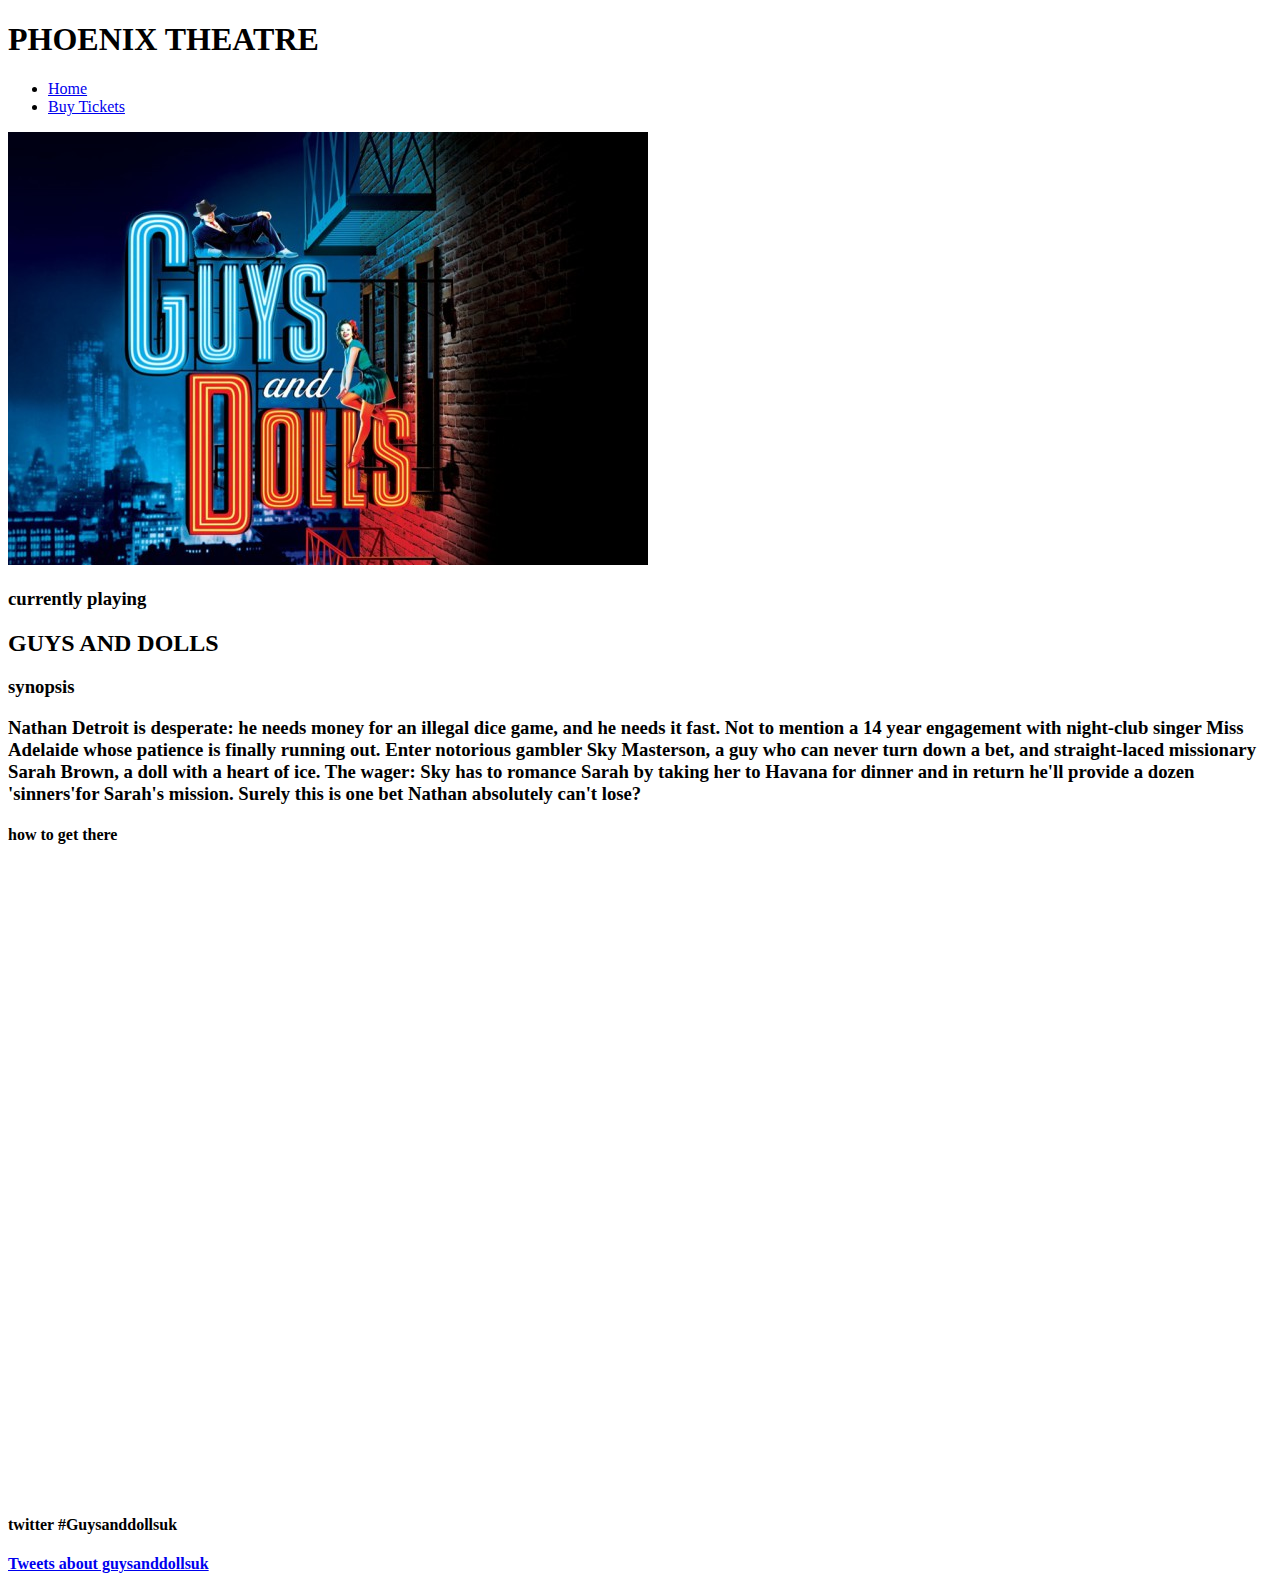
==== templates/PHOENIX.html @ d473305e "upload" ====
<!doctype html>
<head>
	<link rel="stylesheet" type="text/css" href="../static/style/phoenix.css">
<meta name="viewport" content="initial-scale=1.0">
    <meta charset="utf-8">
	<header>
		<title>PHOENIX</title>

		<h1>PHOENIX THEATRE</h1>
	<div class="topcorner">
		<ul li>
			<li><a href="index.html">Home</a></li>
			<li><a target="_blank" href="http://www.atgtickets.com/shows/guys-and-dolls/phoenix-theatre/">Buy Tickets</a></li>
		</ul li>
	</div>	
	</header>
</head>

<body>
	<div class="wrap">
	<div class= "picfix">
		<img src="../static/images/guys.jpg">
	</div>
	<div class="what">
		<h3>currently playing</h3>
			<h2>GUYS AND DOLLS</h2>
	</div>
	<div class="about">
		<h3>synopsis<h3>
			<p>Nathan Detroit is desperate: he needs money for an illegal dice game, and he needs it fast. Not to mention a 14 year engagement with night-club singer Miss Adelaide whose patience is finally running out. Enter notorious gambler Sky Masterson, a guy who can never turn down a bet, and straight-laced missionary Sarah Brown, a doll with a heart of ice. The wager: Sky has to romance Sarah by taking her to Havana for dinner and in return he'll provide a dozen 'sinners'for Sarah's mission. Surely this is one bet Nathan absolutely can't lose?</p>
	</div>


	<div class="google">
		<h4>how to get there</h4>
	<iframe
  width="550"
  height="625"
  frameborder="0" style="border:0"
  src="https://www.google.com/maps/embed/v1/place?key=AIzaSyCfXQSstVQLHJFhJORp_A5a0GEvn90v0sk
    &q=Pheonix+Theatre,London+UK" allowfullscreen>
</iframe>
	</div>


	<div class="twitter">
		<h4>twitter #Guysanddollsuk<h4>

<a class="twitter-timeline" href="https://twitter.com/search?q=guysanddollsuk" data-widget-id="710203697075195904">Tweets about guysanddollsuk</a>
<script>!function(d,s,id){var js,fjs=d.getElementsByTagName(s)[0],p=/^http:/.test(d.location)?'http':'https';if(!d.getElementById(id)){js=d.createElement(s);js.id=id;js.src=p+"://platform.twitter.com/widgets.js";fjs.parentNode.insertBefore(js,fjs);}}(document,"script","twitter-wjs");</script>
	</div>
</div>
</body>
</html>
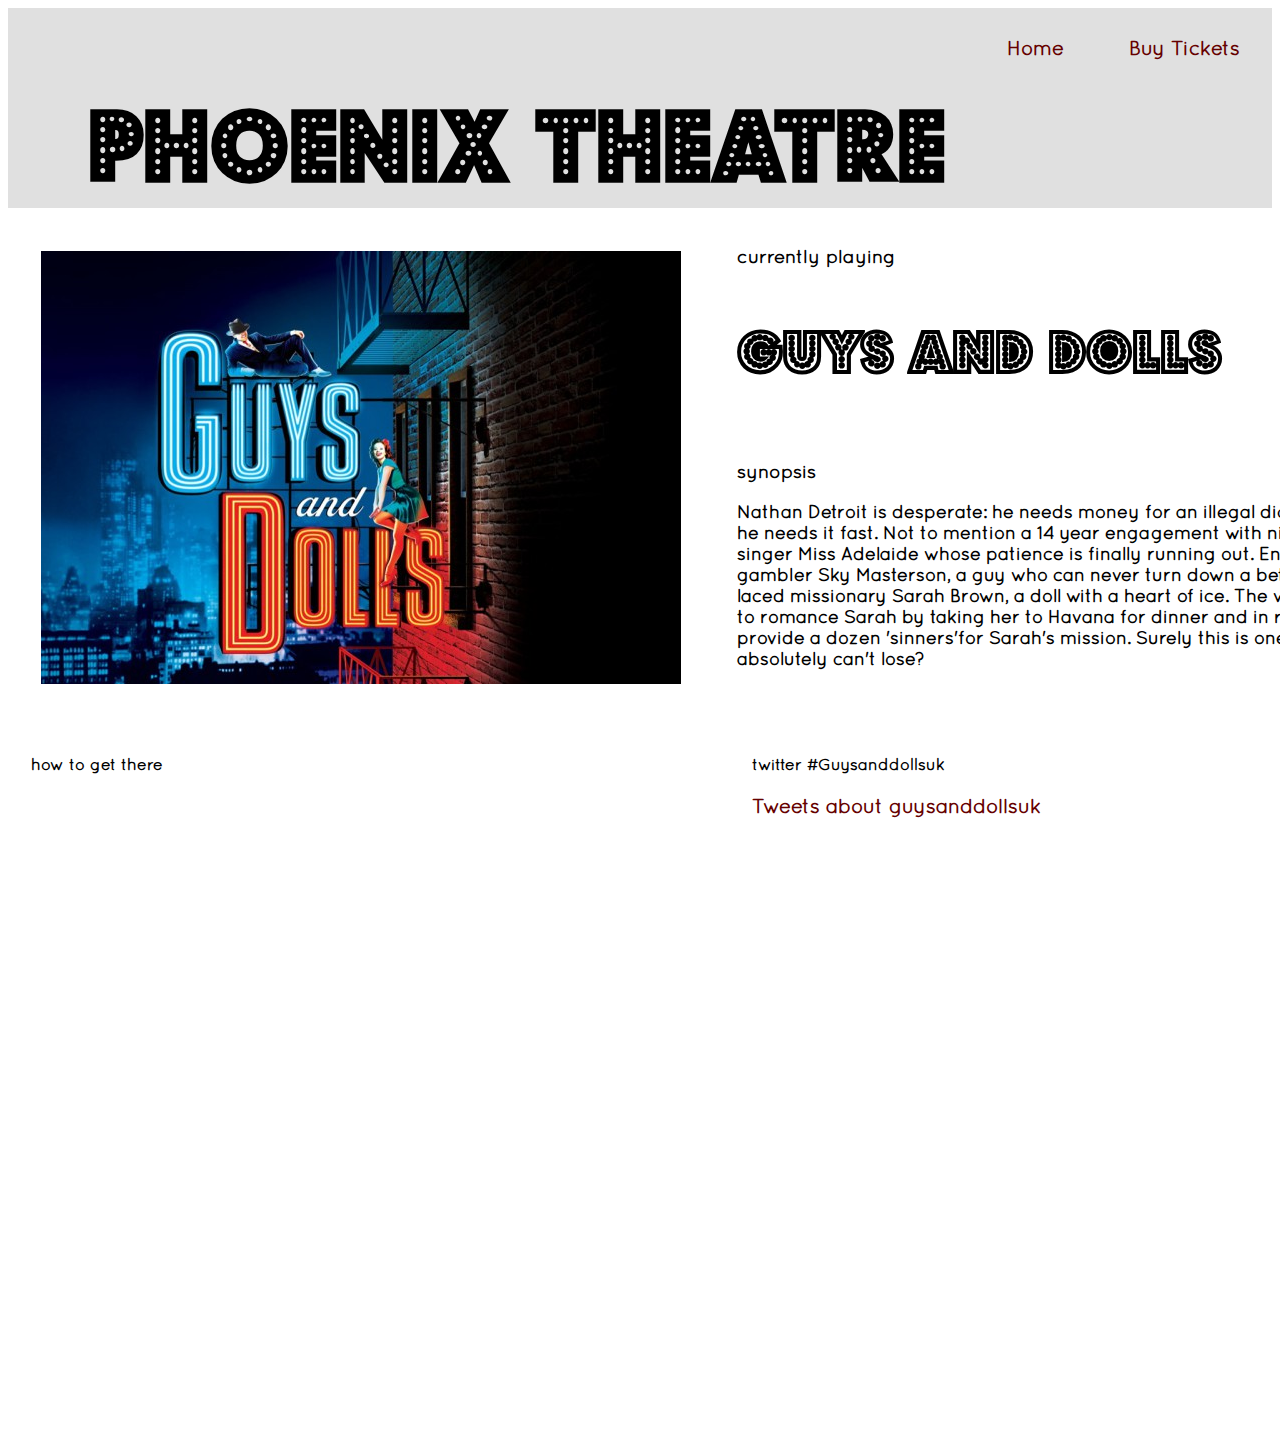
==== commit 99027c39: "phoenix css link" ====
--- a/templates/PHOENIX.html
+++ b/templates/PHOENIX.html
@@ -1,6 +1,6 @@
 <!doctype html>
 <head>
-	<link rel="stylesheet" type="text/css" href="../static/style/phoenix.css">
+	<link rel="stylesheet" type="text/css" href="../static/style/PHOENIX.css">
 <meta name="viewport" content="initial-scale=1.0">
     <meta charset="utf-8">
 	<header>
--- a/static/style/PHOENIX.css
+++ b/static/style/PHOENIX.css
@@ -0,0 +1,168 @@
+@font-face {
+    font-family: "Budmo";
+    src: url("../style/budmo_1.ttf");
+
+}
+@font-face {
+	font-family: "quick"; 
+	src: url("../style/Quicksand.otf");
+}
+@font-face {
+    font-family: "Budmo2";
+    src: url("../style/budmo_2.ttf");
+
+}
+h1 {
+	font-family: "Budmo";
+	font-size: 110px;
+	color: black;
+	padding-left: 80px;
+	padding-top: 1px;
+  position: relative;
+  overflow: hidden;
+
+	
+}
+
+ul li {
+	list-style-type: none;
+	display: inline-block;
+	text-decoration: none;
+	font-family: 'quick';
+	padding: 20px;
+  margin-right: 20px;
+ 
+
+	
+	
+  }
+
+  p {
+  	font-size: 18px;
+  }
+
+body {
+  	font-family: "quick";
+  }
+h2 {font-family: "Budmo2";
+    font-size: 60px;}
+
+a {text-decoration: none;
+	color: #660000;
+	font-weight: bolder;
+  font-size: 20px;
+	
+	}
+
+header {
+	
+	height: 200px;
+	text-align: left;
+	padding: 0.1px;
+
+	background-color: #E0E0E0;
+	
+}
+
+h3 {
+	font-weight: bolder;
+}
+
+
+ .topcorner{
+   position:absolute;
+   top:0;
+   right:0;
+  }
+
+.wrap {
+    width: 100%;
+   margin: 0 auto;
+    width: 1500px;
+    height: auto;
+   
+   
+}
+  .picfix {
+    float: left;
+    position: relative;
+    width: 45%;
+    padding-top: 40px;
+    border: solid white;
+    padding-left: 30px;
+    padding-bottom: 20px;
+    
+    
+    
+  }
+
+  .what {
+    float: left;
+    width: 45%;
+    display: block;
+    position: relative;
+    padding-left: 15px;
+    border: solid white;
+    padding-top: 15px;
+    
+    
+  }
+
+  .about {
+    float: left;
+    width: 45%;
+    display: block;
+    border: solid white;
+    padding-bottom: 20px;
+    padding-left: 15px;
+    position: relative;
+    overflow: hidden;
+    min-height: 180px;
+
+    
+  }
+
+
+
+  .twitter {
+    width: 45%;
+    float: left;
+    display: block;
+    overflow: hidden;
+    border: solid white;
+    
+    padding: 20px;
+    position: relative;
+    
+  }
+    .google {
+    float: left;
+    position: relative;
+    width: 45%;
+    padding: 20px;
+    border: solid white;
+}
+
+
+
+
+@media screen and (max-width: 750px) {
+
+
+
+  h1 { font-size: 60px;
+        margin-top: 70px;}
+
+  h2 {
+ 
+    font-size: 90px;
+}
+
+
+header { 
+        max-width: 100%;
+         background-color: #E0E0E0;}
+
+}
+
+
